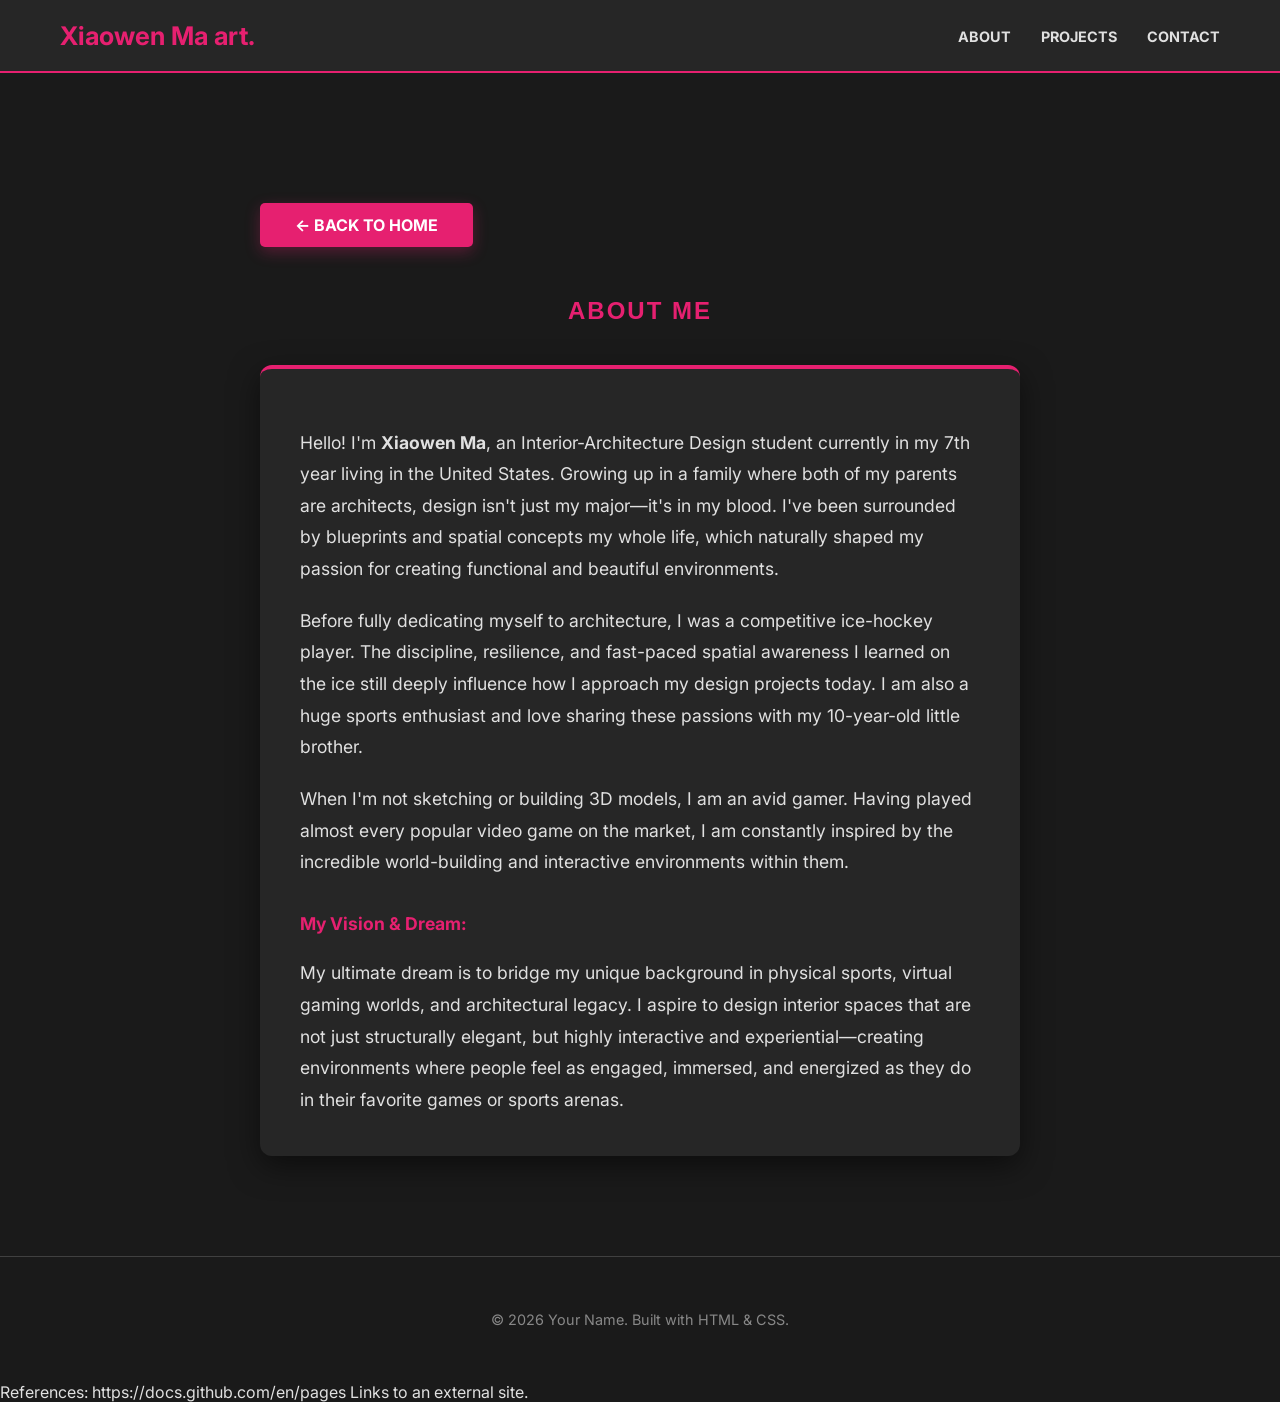
==== about.html @ f1d31fb4 "Add about Page" ====
<!DOCTYPE html>
<html lang="en">
<head>
  <meta charset="UTF-8">
  <meta name="viewport" content="width=device-width, initial-scale=1.0">

  <!-- SEO: Search engines read these to understand your page -->
  <title>10C PORTFOLIO</title>
  <meta name="description" content="A brief description of your awesome project or portfolio.">

  <!-- Typography: Importing 'Inter' from Google Fonts for a premium look -->
  <link rel="preconnect" href="https://fonts.googleapis.com">
  <link rel="preconnect" href="https://fonts.gstatic.com" crossorigin>
  <link href="https://fonts.googleapis.com/css2?family=Inter:wght@400;500;700&display=swap" rel="stylesheet">

  <!-- CSS: Link to your stylesheet (make sure you have a style.css file) -->
  <link rel="stylesheet" href="MaMXW.css">
</head>
<body>

  <!-- Navigation Bar -->
  <header>
    <nav>
      <a href="index.html" class="logo" style="text-decoration: none;">Xiaowen Ma art.</a>
      <ul class="nav-links">
        <li><a href="about.html">About</a></li>
        <li><a href="projects.html">Projects</a></li>
        <li><a href="#contact">Contact</a></li>
      </ul>
    </nav>
  </header>

  <!-- Main Content Area -->
  <main>
    <section style="max-width: 800px; margin: 40px auto; text-align: left; padding: 0 20px;">
    <a href="index.html" class="btn-primary" style="display: inline-block; margin-bottom: 30px;">&larr; BACK TO HOME</a>

    <h2 style="text-align: center; margin-bottom: 40px;">About Me</h2>

    <div style="background-color: #262626; padding: 40px; border-radius: 12px; box-shadow: 0 10px 30px rgba(0,0,0,0.5); border-top: 4px solid #e62070;">

        <p style="font-size: 1.1rem; line-height: 1.8; margin-bottom: 20px;">
            Hello! I'm <strong>Xiaowen Ma</strong>, an Interior-Architecture Design student currently in my 7th year living in the United States. Growing up in a family where both of my parents are architects, design isn't just my major—it's in my blood. I've been surrounded by blueprints and spatial concepts my whole life, which naturally shaped my passion for creating functional and beautiful environments.
        </p>

        <p style="font-size: 1.1rem; line-height: 1.8; margin-bottom: 20px;">
            Before fully dedicating myself to architecture, I was a competitive ice-hockey player. The discipline, resilience, and fast-paced spatial awareness I learned on the ice still deeply influence how I approach my design projects today. I am also a huge sports enthusiast and love sharing these passions with my 10-year-old little brother.
        </p>

        <p style="font-size: 1.1rem; line-height: 1.8; margin-bottom: 20px;">
            When I'm not sketching or building 3D models, I am an avid gamer. Having played almost every popular video game on the market, I am constantly inspired by the incredible world-building and interactive environments within them.
        </p>

        <p style="font-size: 1.1rem; line-height: 1.8; color: #e62070; font-weight: bold; margin-top: 30px;">
            My Vision & Dream:
        </p>

        <p style="font-size: 1.1rem; line-height: 1.8; margin-bottom: 0;">
            My ultimate dream is to bridge my unique background in physical sports, virtual gaming worlds, and architectural legacy. I aspire to design interior spaces that are not just structurally elegant, but highly interactive and experiential—creating environments where people feel as engaged, immersed, and energized as they do in their favorite games or sports arenas.
        </p>
    </div>
</section>
</main>
  <!-- Footer -->
  <footer>
    <p>&copy; 2026 Your Name. Built with HTML & CSS.</p>
  </footer>

  <!-- JavaScript: Link to your logic scripts at the bottom for faster page load -->
  <script src="script.js"></script>
</body>
</html>

References:

https://docs.github.com/en/pages Links to an external site.
---- MaMXW.css ----
/* --- Global Styles --- */
* {
    box-sizing: border-box;
}

body {
    background-color: #1a1a1a; /* 深色背景，极具现代感 */
    color: #e0e0e0; /* 柔和的白色文字，防止刺眼 */
    font-family: 'Inter', sans-serif; /* 保持现代字体 */
    margin: 0;
    padding: 0;
}

h1, h2, h3 {
    font-family: 'Montserrat', sans-serif; /* 如果你加载了Montserrat，标题用它更有质感 */
    text-transform: uppercase; /* 标题全大写，更硬朗 */
    letter-spacing: 2px; /* 增加字母间距 */
    color: #e62070; /* 玫红色，作为主点缀色，呼应你的PDF */
}

a {
    transition: color 0.3s ease-in-out; /* 增加过渡动画 */
}

/* --- Header & Navigation --- */
header {
    background-color: #262626; /* 比背景稍亮的页眉背景 */
    padding: 20px 0;
    border-bottom: 2px solid #e62070; /* 底部有一条玫红色的细线 */
}

nav {
    display: flex;
    justify-content: space-between;
    align-items: center;
    max-width: 1200px;
    margin: 0 auto;
    padding: 0 20px;
}

.logo {
    color: #e62070; /* Logo也用玫红色 */
    font-size: 1.6rem;
    font-weight: bold;
}

.nav-links {
    list-style: none;
    display: flex;
    gap: 30px; /* 增加间距 */
    margin: 0;
    padding: 0;
}

.nav-links a {
    color: #e0e0e0;
    text-decoration: none;
    text-transform: uppercase;
    font-size: 0.9rem;
    font-weight: bold;
}

.nav-links a:hover {
    color: #e62070; /* 鼠标悬停时变玫红色 */
}

/* --- Hero Section --- */
#hero {
    padding: 120px 0;
    text-align: center;
    background: radial-gradient(circle, #2a2a2a 0%, #1a1a1a 100%); /* 渐变背景 */
}

h1 {
    font-size: 3rem;
}

#hero p {
    max-width: 600px;
    margin: 20px auto;
    line-height: 1.6;
}

.highlight {
    color: #fff; /* 将 highlight 的文字变为白色，以在玫红色背景下突出 */
}

.btn-primary {
    display: inline-block;
    padding: 12px 35px;
    background-color: #e62070; /* 玫红色按钮背景 */
    color: #fff;
    text-decoration: none;
    text-transform: uppercase;
    font-weight: bold;
    border-radius: 5px;
    margin-top: 30px;
    box-shadow: 0 5px 15px rgba(230, 32, 112, 0.3); /* 玫红色阴影 */
}

.btn-primary:hover {
    background-color: #cc1d63; /* 鼠标悬停按钮变深 */
    box-shadow: 0 5px 20px rgba(230, 32, 112, 0.5); /* 阴影也加深 */
}

/* --- Main Content Area --- */
main {
    max-width: 1200px;
    margin: 0 auto;
    padding: 60px 20px;
}

/* --- Section Title and PDF Frame --- */
main section {
    text-align: center;
    margin-bottom: 80px;
}

/* 让 iframe 有框，像一件裱起来的艺术品 */
iframe {
    width: 80%;
    max-width: 1000px;
    height: 800px;
    margin: 0 auto;
    border: 5px solid #404040; /* 深灰色边框 */
    border-radius: 12px;
    box-shadow: 0 15px 40px rgba(0,0,0,0.6); /* 软阴影，营造悬浮感 */
    background-color: #fff; /* 防止PDF加载前全黑 */
}

/* --- Footer --- */
footer {
    text-align: center;
    padding: 40px 0;
    border-top: 1px solid #404040;
    color: #888;
    font-size: 0.9rem;
}
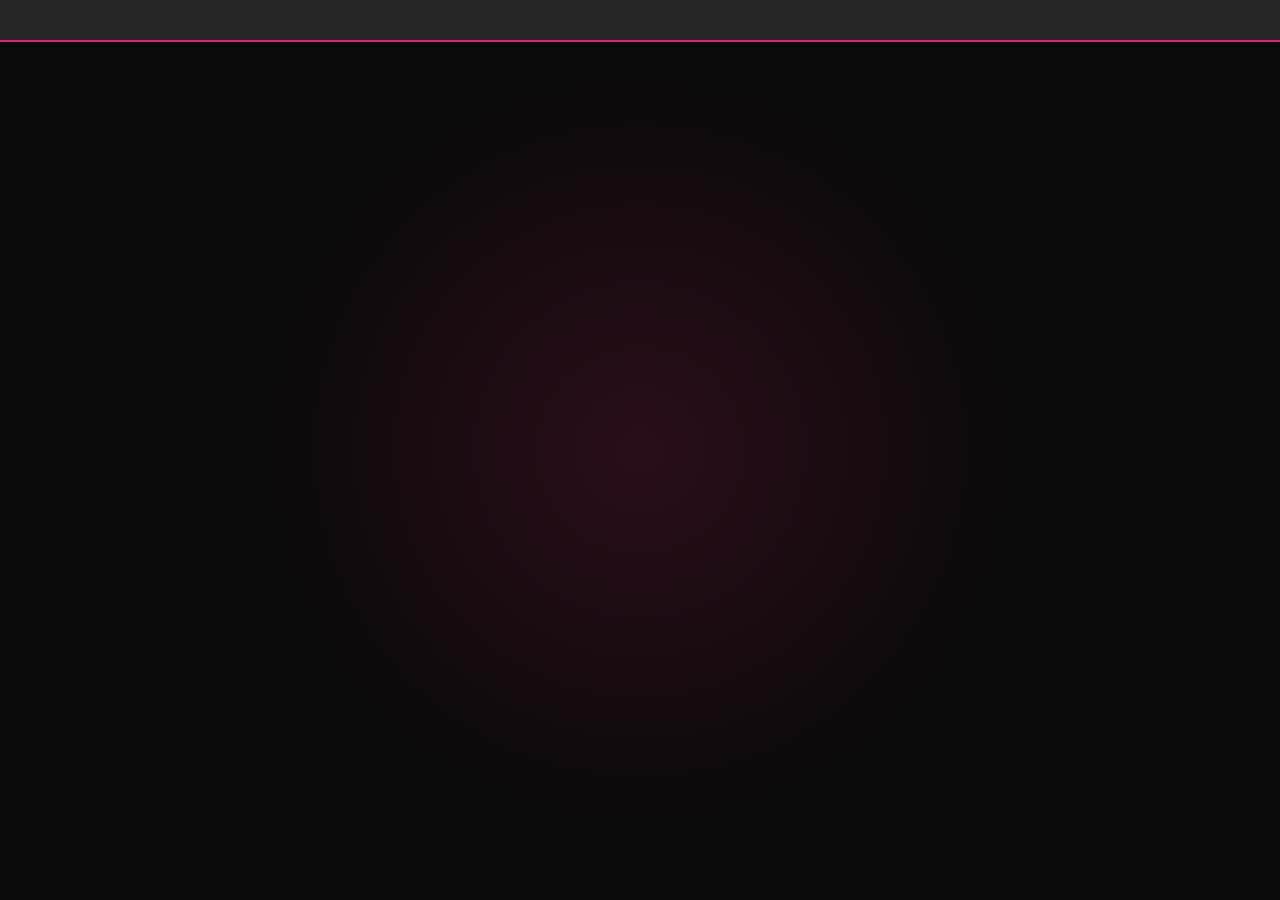
==== commit 3ff8609d: "Update about.html" ====
--- a/about.html
+++ b/about.html
@@ -1,77 +1,93 @@
-
 <!DOCTYPE html>
 <html lang="en">
 <head>
   <meta charset="UTF-8">
   <meta name="viewport" content="width=device-width, initial-scale=1.0">
+  <title>About | Xiaowen Ma</title>
 
-  <!-- SEO: Search engines read these to understand your page -->
-  <title>10C PORTFOLIO</title>
-  <meta name="description" content="A brief description of your awesome project or portfolio.">
+  <link href="https://fonts.googleapis.com/css2?family=Urbanist:wght@300;700&display=swap" rel="stylesheet">
+  <link rel="stylesheet" href="MaMXW.css">
 
-  <!-- Typography: Importing 'Inter' from Google Fonts for a premium look -->
-  <link rel="preconnect" href="https://fonts.googleapis.com">
-  <link rel="preconnect" href="https://fonts.gstatic.com" crossorigin>
-  <link href="https://fonts.googleapis.com/css2?family=Inter:wght@400;500;700&display=swap" rel="stylesheet">
+  <style>
+    body {
+      background: #0a0a0a;
+      font-family: 'Urbanist', sans-serif;
+      color: white;
+      margin: 0;
+      overflow-x: hidden;
+    }
 
-  <!-- CSS: Link to your stylesheet (make sure you have a style.css file) -->
-  <link rel="stylesheet" href="MaMXW.css">
+    /* 全站统一动态光晕背景 */
+    .bg-glow {
+      position: fixed;
+      top: 0; left: 0; width: 100%; height: 100%;
+      background: radial-gradient(circle at 50% 50%, rgba(230, 32, 112, 0.15) 0%, transparent 50%);
+      z-index: -1;
+      pointer-events: none;
+    }
+
+    /* 关于页面的毛玻璃卡片 */
+    .about-card {
+      background: rgba(255, 255, 255, 0.03);
+      backdrop-filter: blur(15px);
+      padding: 50px;
+      border-radius: 20px;
+      box-shadow: 0 20px 50px rgba(0,0,0,0.5);
+      border: 1px solid rgba(255, 255, 255, 0.1);
+      border-top: 4px solid #e62070; /* 保留你的标志性粉色线条 */
+      text-align: left;
+    }
+
+    .section-title {
+      font-size: 3rem;
+      background: linear-gradient(to right, #fff, #e62070);
+      -webkit-background-clip: text;
+      -webkit-text-fill-color: transparent;
+      margin-bottom: 40px;
+      font-weight: 700;
+      text-align: center;
+    }
+
+    .highlight-text {
+      color: #e62070;
+      font-weight: 700;
+      letter-spacing: 1px;
+      font-size: 1.2rem;
+      margin-top: 30px;
+      display: block;
+    }
+
+    p {
+      font-size: 1.1rem;
+      line-height: 1.8;
+      color: rgba(255, 255, 255, 0.8);
+      margin-bottom: 25px;
+      font-weight: 300;
+    }
+
+    strong {
+      color: #fff;
+    }
+
+    /* 返回按钮样式 */
+    .back-home {
+      color: #e62070;
+      text-decoration: none;
+      font-weight: 700;
+      font-size: 0.9rem;
+      letter-spacing: 2px;
+      display: inline-block;
+      margin-bottom: 30px;
+      transition: 0.3s;
+    }
+    .back-home:hover {
+      text-shadow: 0 0 10px rgba(230, 32, 112, 0.5);
+      transform: translateX(-5px);
+    }
+  </style>
 </head>
 <body>
 
-  <!-- Navigation Bar -->
+  <div class="bg-glow"></div>
+
   <header>
-    <nav>
-      <a href="index.html" class="logo" style="text-decoration: none;">Xiaowen Ma art.</a>
-      <ul class="nav-links">
-        <li><a href="about.html">About</a></li>
-        <li><a href="projects.html">Projects</a></li>
-        <li><a href="#contact">Contact</a></li>
-      </ul>
-    </nav>
-  </header>
-
-  <!-- Main Content Area -->
-  <main>
-    <section style="max-width: 800px; margin: 40px auto; text-align: left; padding: 0 20px;">
-    <a href="index.html" class="btn-primary" style="display: inline-block; margin-bottom: 30px;">&larr; BACK TO HOME</a>
-
-    <h2 style="text-align: center; margin-bottom: 40px;">About Me</h2>
-
-    <div style="background-color: #262626; padding: 40px; border-radius: 12px; box-shadow: 0 10px 30px rgba(0,0,0,0.5); border-top: 4px solid #e62070;">
-
-        <p style="font-size: 1.1rem; line-height: 1.8; margin-bottom: 20px;">
-            Hello! I'm <strong>Xiaowen Ma</strong>, an Interior-Architecture Design student currently in my 7th year living in the United States. Growing up in a family where both of my parents are architects, design isn't just my major—it's in my blood. I've been surrounded by blueprints and spatial concepts my whole life, which naturally shaped my passion for creating functional and beautiful environments.
-        </p>
-
-        <p style="font-size: 1.1rem; line-height: 1.8; margin-bottom: 20px;">
-            Before fully dedicating myself to architecture, I was a competitive ice-hockey player. The discipline, resilience, and fast-paced spatial awareness I learned on the ice still deeply influence how I approach my design projects today. I am also a huge sports enthusiast and love sharing these passions with my 10-year-old little brother.
-        </p>
-
-        <p style="font-size: 1.1rem; line-height: 1.8; margin-bottom: 20px;">
-            When I'm not sketching or building 3D models, I am an avid gamer. Having played almost every popular video game on the market, I am constantly inspired by the incredible world-building and interactive environments within them.
-        </p>
-
-        <p style="font-size: 1.1rem; line-height: 1.8; color: #e62070; font-weight: bold; margin-top: 30px;">
-            My Vision & Dream:
-        </p>
-
-        <p style="font-size: 1.1rem; line-height: 1.8; margin-bottom: 0;">
-            My ultimate dream is to bridge my unique background in physical sports, virtual gaming worlds, and architectural legacy. I aspire to design interior spaces that are not just structurally elegant, but highly interactive and experiential—creating environments where people feel as engaged, immersed, and energized as they do in their favorite games or sports arenas.
-        </p>
-    </div>
-</section>
-</main>
-  <!-- Footer -->
-  <footer>
-    <p>&copy; 2026 Your Name. Built with HTML & CSS.</p>
-  </footer>
-
-  <!-- JavaScript: Link to your logic scripts at the bottom for faster page load -->
-  <script src="script.js"></script>
-</body>
-</html>
-
-References:
-
-https://docs.github.com/en/pages Links to an external site.
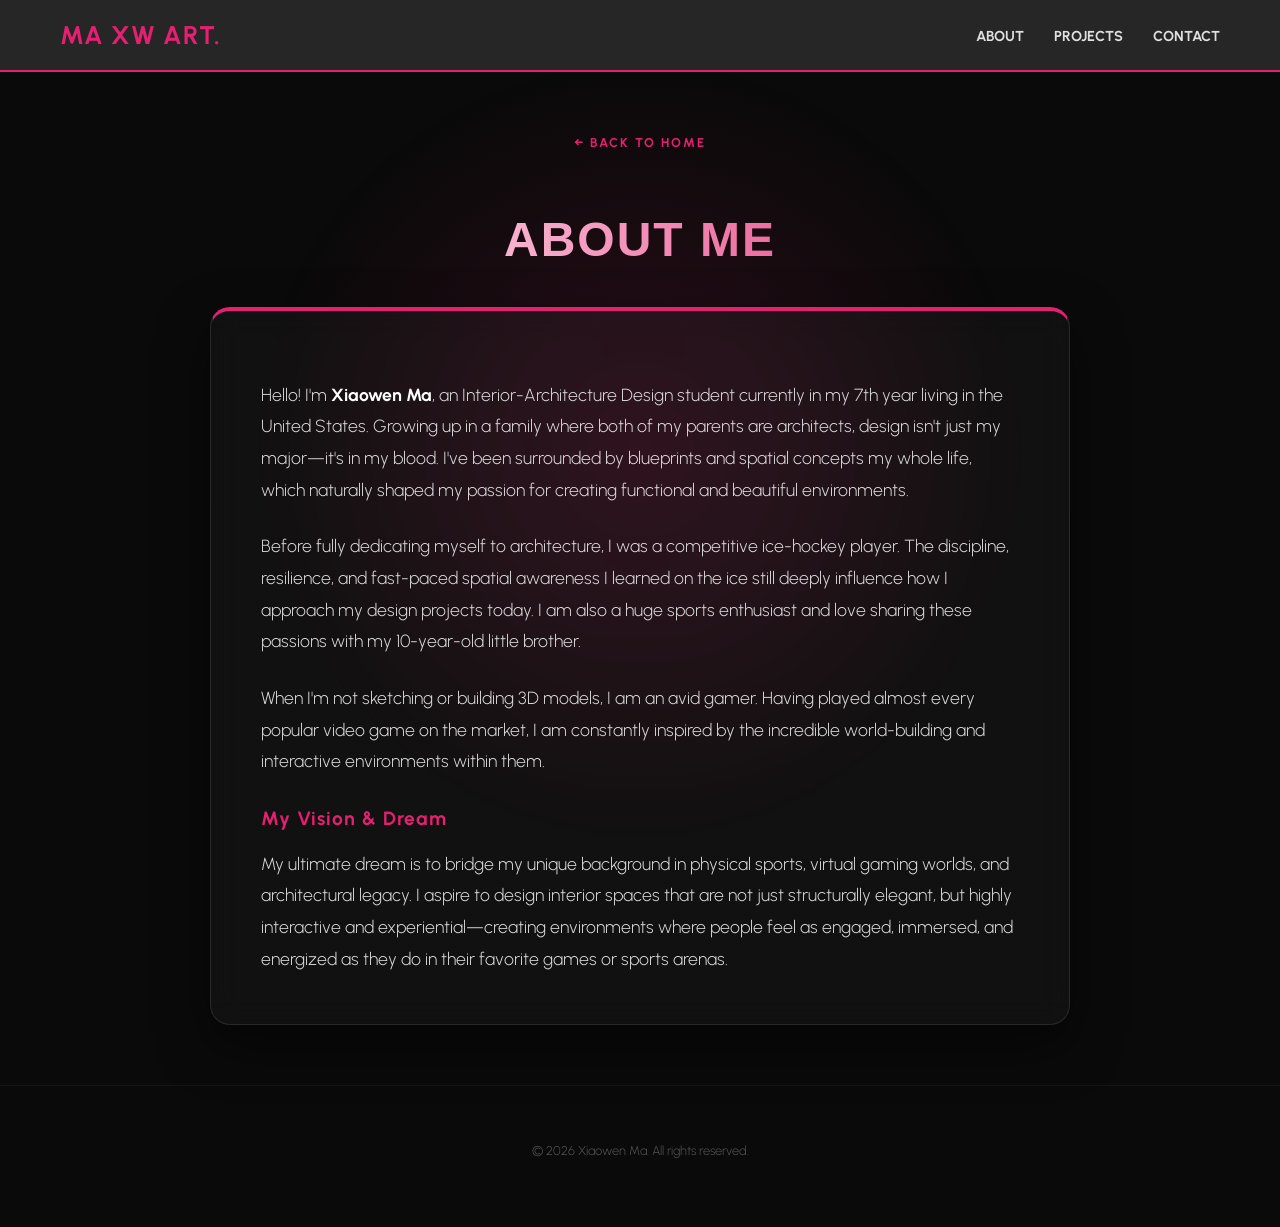
==== commit eb8f8b79: "Update about.html" ====
--- a/about.html
+++ b/about.html
@@ -17,7 +17,7 @@
       overflow-x: hidden;
     }
 
-    /* 全站统一动态光晕背景 */
+    /* 动态光晕背景 */
     .bg-glow {
       position: fixed;
       top: 0; left: 0; width: 100%; height: 100%;
@@ -26,7 +26,7 @@
       pointer-events: none;
     }
 
-    /* 关于页面的毛玻璃卡片 */
+    /* 毛玻璃卡片 */
     .about-card {
       background: rgba(255, 255, 255, 0.03);
       backdrop-filter: blur(15px);
@@ -34,8 +34,9 @@
       border-radius: 20px;
       box-shadow: 0 20px 50px rgba(0,0,0,0.5);
       border: 1px solid rgba(255, 255, 255, 0.1);
-      border-top: 4px solid #e62070; /* 保留你的标志性粉色线条 */
+      border-top: 4px solid #e62070;
       text-align: left;
+      margin-bottom: 50px;
     }
 
     .section-title {
@@ -55,31 +56,33 @@
       font-size: 1.2rem;
       margin-top: 30px;
       display: block;
+      margin-bottom: 15px;
     }
 
     p {
       font-size: 1.1rem;
       line-height: 1.8;
-      color: rgba(255, 255, 255, 0.8);
+      color: rgba(255, 255, 255, 0.85);
       margin-bottom: 25px;
       font-weight: 300;
     }
 
     strong {
       color: #fff;
+      font-weight: 700;
     }
 
-    /* 返回按钮样式 */
     .back-home {
       color: #e62070;
       text-decoration: none;
       font-weight: 700;
-      font-size: 0.9rem;
+      font-size: 0.8rem;
       letter-spacing: 2px;
       display: inline-block;
       margin-bottom: 30px;
       transition: 0.3s;
     }
+
     .back-home:hover {
       text-shadow: 0 0 10px rgba(230, 32, 112, 0.5);
       transform: translateX(-5px);
@@ -91,3 +94,57 @@
   <div class="bg-glow"></div>
 
   <header>
+    <nav>
+      <div class="logo" style="font-weight: 700; letter-spacing: 1px;">
+        MA <span style="color: #e62070;">XW</span> ART.
+      </div>
+      <ul class="nav-links">
+        <li><a href="about.html">About</a></li>
+        <li><a href="projects.html">Projects</a></li>
+        <li><a href="contact.html">Contact</a></li>
+      </ul>
+    </nav>
+  </header>
+
+  <main style="max-width: 900px; margin: 60px auto; padding: 0 20px; text-align: center;">
+
+    <a href="index.html" class="back-home">&larr; BACK TO HOME</a>
+
+    <h1 class="section-title">ABOUT ME</h1>
+
+    <div class="about-card">
+        <p>
+            Hello! I'm <strong>Xiaowen Ma</strong>, an Interior-Architecture Design student currently in my 7th year living in the United States. Growing up in a family where both of my parents are architects, design isn't just my major—it's in my blood. I've been surrounded by blueprints and spatial concepts my whole life, which naturally shaped my passion for creating functional and beautiful environments.
+        </p>
+
+        <p>
+            Before fully dedicating myself to architecture, I was a competitive ice-hockey player. The discipline, resilience, and fast-paced spatial awareness I learned on the ice still deeply influence how I approach my design projects today. I am also a huge sports enthusiast and love sharing these passions with my 10-year-old little brother.
+        </p>
+
+        <p>
+            When I'm not sketching or building 3D models, I am an avid gamer. Having played almost every popular video game on the market, I am constantly inspired by the incredible world-building and interactive environments within them.
+        </p>
+
+        <span class="highlight-text">My Vision & Dream</span>
+
+        <p style="margin-bottom: 0;">
+            My ultimate dream is to bridge my unique background in physical sports, virtual gaming worlds, and architectural legacy. I aspire to design interior spaces that are not just structurally elegant, but highly interactive and experiential—creating environments where people feel as engaged, immersed, and energized as they do in their favorite games or sports arenas.
+        </p>
+    </div>
+  </main>
+
+  <footer style="padding: 40px 0; border-top: 1px solid rgba(255,255,255,0.05); text-align: center;">
+    <p style="color: #555; font-size: 0.8rem;">&copy; 2026 Xiaowen Ma. All rights reserved.</p>
+  </footer>
+
+  <script>
+    // 鼠标跟随光晕脚本
+    const glow = document.querySelector('.bg-glow');
+    document.addEventListener('mousemove', (e) => {
+      const x = (e.clientX / window.innerWidth) * 100;
+      const y = (e.clientY / window.innerHeight) * 100;
+      glow.style.background = `radial-gradient(circle at ${x}% ${y}%, rgba(230, 32, 112, 0.15) 0%, transparent 50%)`;
+    });
+  </script>
+</body>
+</html>
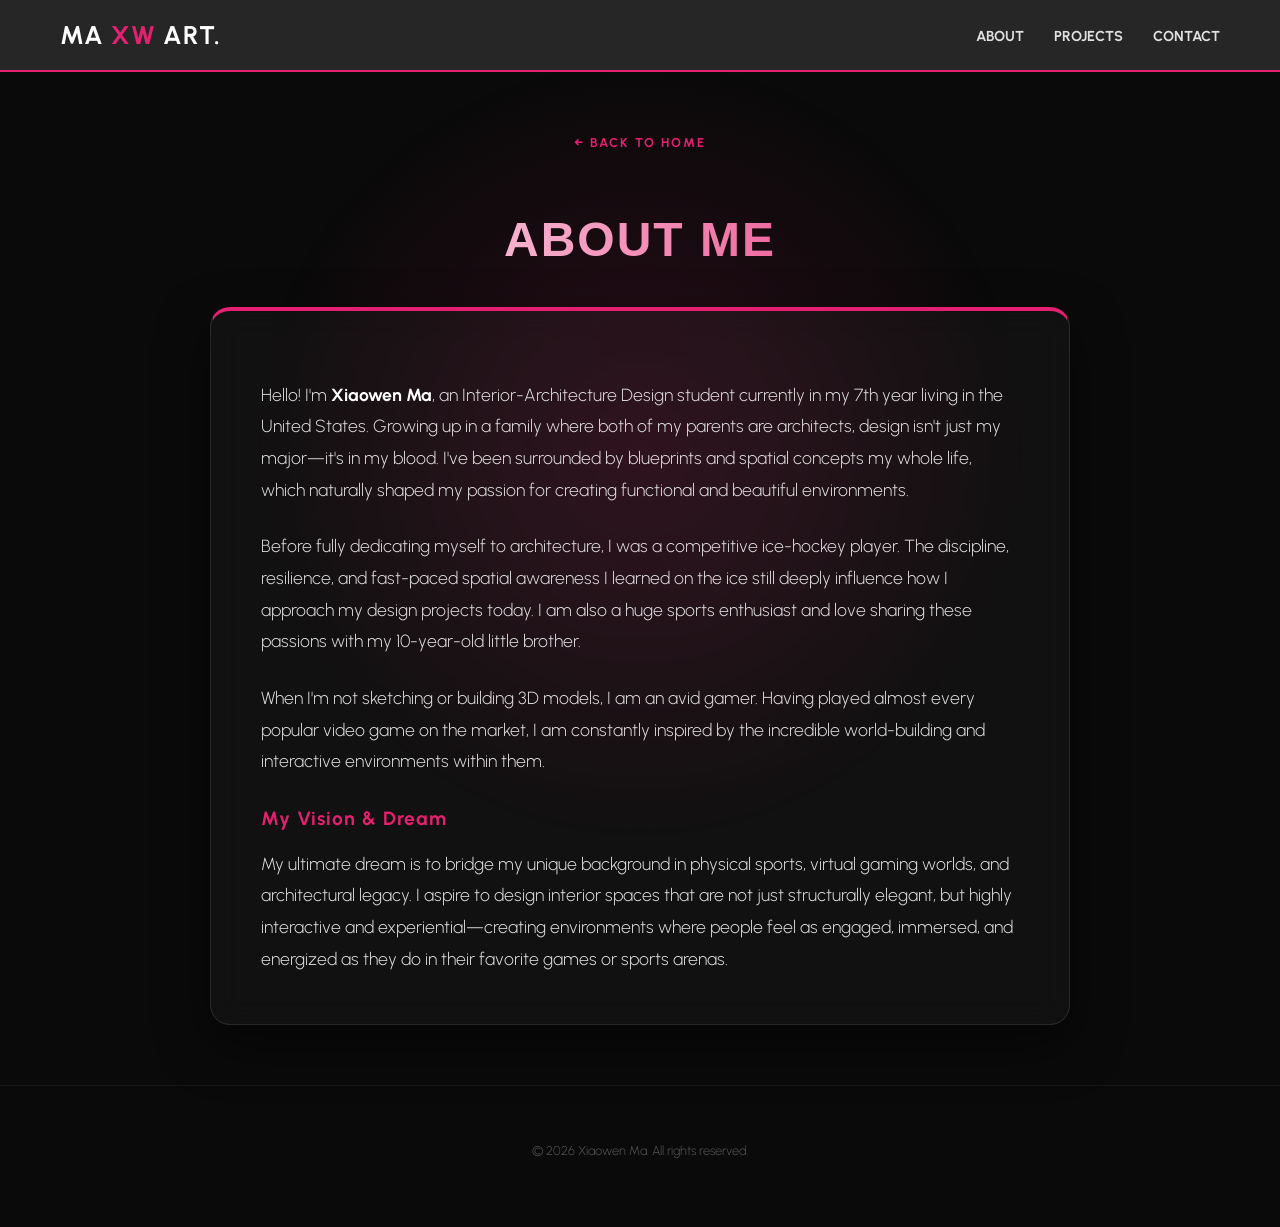
==== commit 7819625f: "Update about.html" ====
--- a/about.html
+++ b/about.html
@@ -24,6 +24,18 @@
       background: radial-gradient(circle at 50% 50%, rgba(230, 32, 112, 0.15) 0%, transparent 50%);
       z-index: -1;
       pointer-events: none;
+    }
+
+    /* 导航栏 Logo 链接样式 */
+    .logo {
+      font-weight: 700;
+      letter-spacing: 1px;
+      text-decoration: none;
+      color: white;
+      transition: 0.3s;
+    }
+    .logo:hover {
+      opacity: 0.8;
     }
 
     /* 毛玻璃卡片 */
@@ -95,9 +107,9 @@
 
   <header>
     <nav>
-      <div class="logo" style="font-weight: 700; letter-spacing: 1px;">
+      <a href="index.html" class="logo">
         MA <span style="color: #e62070;">XW</span> ART.
-      </div>
+      </a>
       <ul class="nav-links">
         <li><a href="about.html">About</a></li>
         <li><a href="projects.html">Projects</a></li>
@@ -138,7 +150,6 @@
   </footer>
 
   <script>
-    // 鼠标跟随光晕脚本
     const glow = document.querySelector('.bg-glow');
     document.addEventListener('mousemove', (e) => {
       const x = (e.clientX / window.innerWidth) * 100;
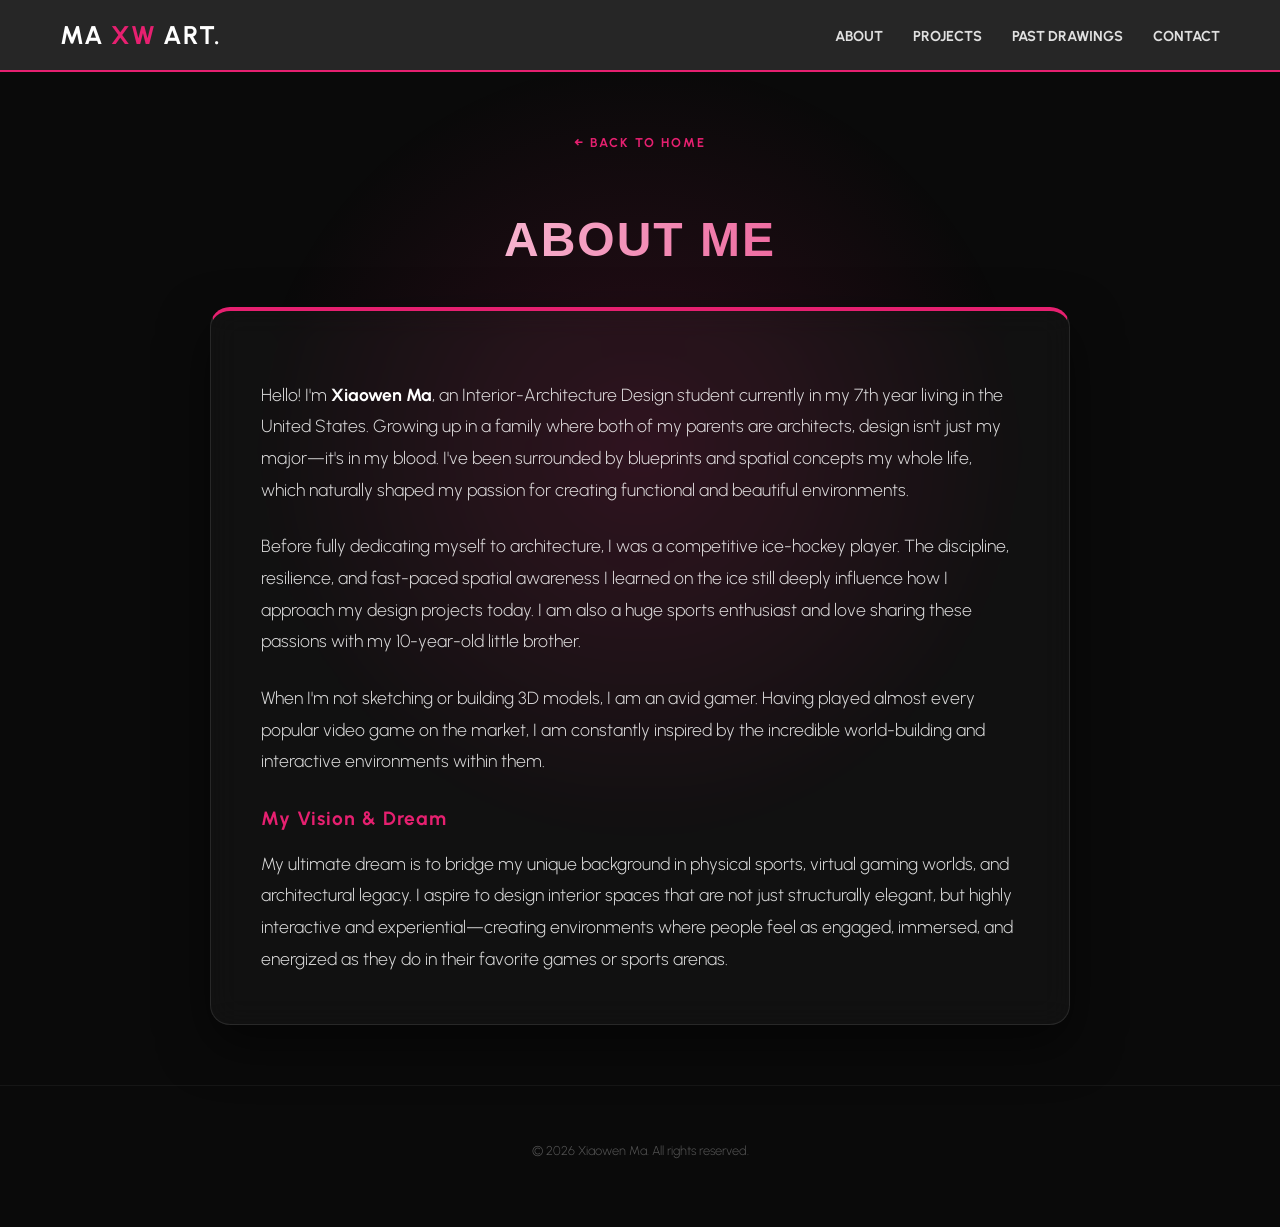
==== commit 7ecb31a7: "about.html" ====
--- a/about.html
+++ b/about.html
@@ -113,6 +113,7 @@
       <ul class="nav-links">
         <li><a href="about.html">About</a></li>
         <li><a href="projects.html">Projects</a></li>
+        <li><a href="pastdrawing.html">Past Drawings</a></li>
         <li><a href="contact.html">Contact</a></li>
       </ul>
     </nav>
